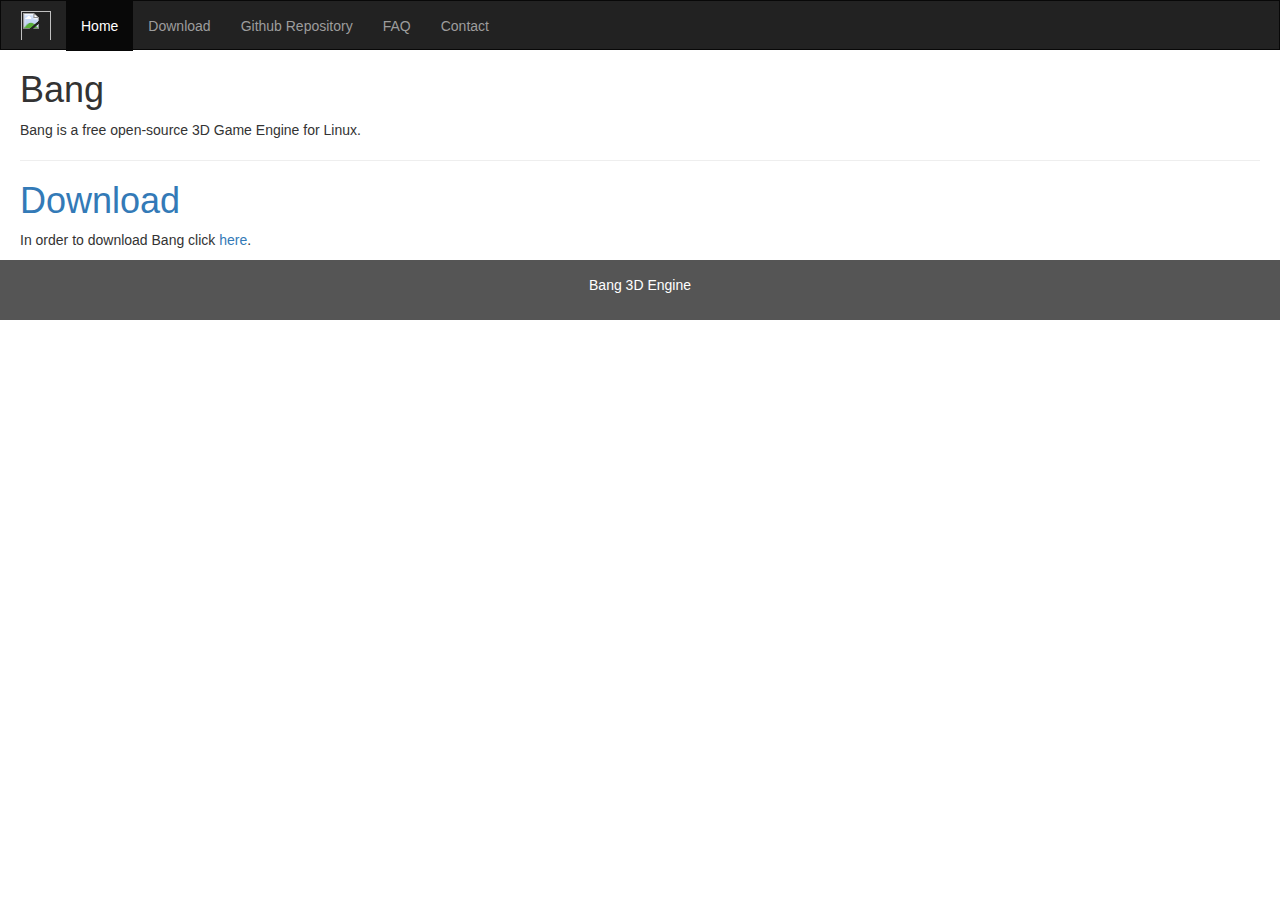
==== index.html @ 30d9f97a "Started something" ====
<!DOCTYPE html>
<html lang="en">
<head>
  <title>Bang 3D Engine</title>
  <meta charset="utf-8">
  <meta name="viewport" content="width=device-width, initial-scale=1">
  <link rel="stylesheet" href="https://maxcdn.bootstrapcdn.com/bootstrap/3.3.7/css/bootstrap.min.css">
  <script src="https://ajax.googleapis.com/ajax/libs/jquery/3.1.1/jquery.min.js"></script>
  <script src="https://maxcdn.bootstrapcdn.com/bootstrap/3.3.7/js/bootstrap.min.js"></script>
  <style>
    .navbar,
    .navbar-inverse,
    .navbar-brand, .navbar-nav li a
    {
      padding-top: 0;
      margin-bottom: 0;
      border-radius: 0;
      line-height: 50px;
      height: 50px;
    }
    
    footer
    {
      background-color: #555;
      color: white;
      padding: 15px;
    }
    
  </style>
</head>
<body>

<nav class="navbar navbar-inverse"> 
  <div class="container-fluid">
    <div class="collapse navbar-collapse">
      <ul class="nav navbar-nav">
        <li>
         <a class="navbar-brand" href="index.html" style="padding-left:5px;"> 
		<span class="center-block">
		     <img src="https://raw.githubusercontent.com/Bang3DEngine/Bang/master/EngineAssets/BangLogo.png" 
		          style="width:30px; height:30px; margin-top:-5px"/>
		</span>
          </a>
        </li>
        <li class="active"><a href="index.html">Home</a></li>
        <li><a href="download.html">Download</a></li>
        <li><a href="https://github.com/Bang3DEngine/Bang">Github Repository</a></li>
        <li><a href="faq.html">FAQ</a></li>
        <li><a href="contact.html">Contact</a></li>
      </ul>
    </div>
  </div>
</nav>
  
<div class="container-fluid text-center">   
  <div class="row content">
    <div class="text-left" style="margin: 0 20px 0 20px; "> 
      <h1>Bang</h1>
      <p>Bang is a free open-source 3D Game Engine for Linux.</p>
      <hr>
      <h1> <a href=#>Download</a> </h1>
      <p> In order to download Bang click <a href=#>here</a>.
    </div>
  </div>
</div>

<footer class="container-fluid text-center">
  <p>Bang 3D Engine</p>
</footer>

</body>
</html>
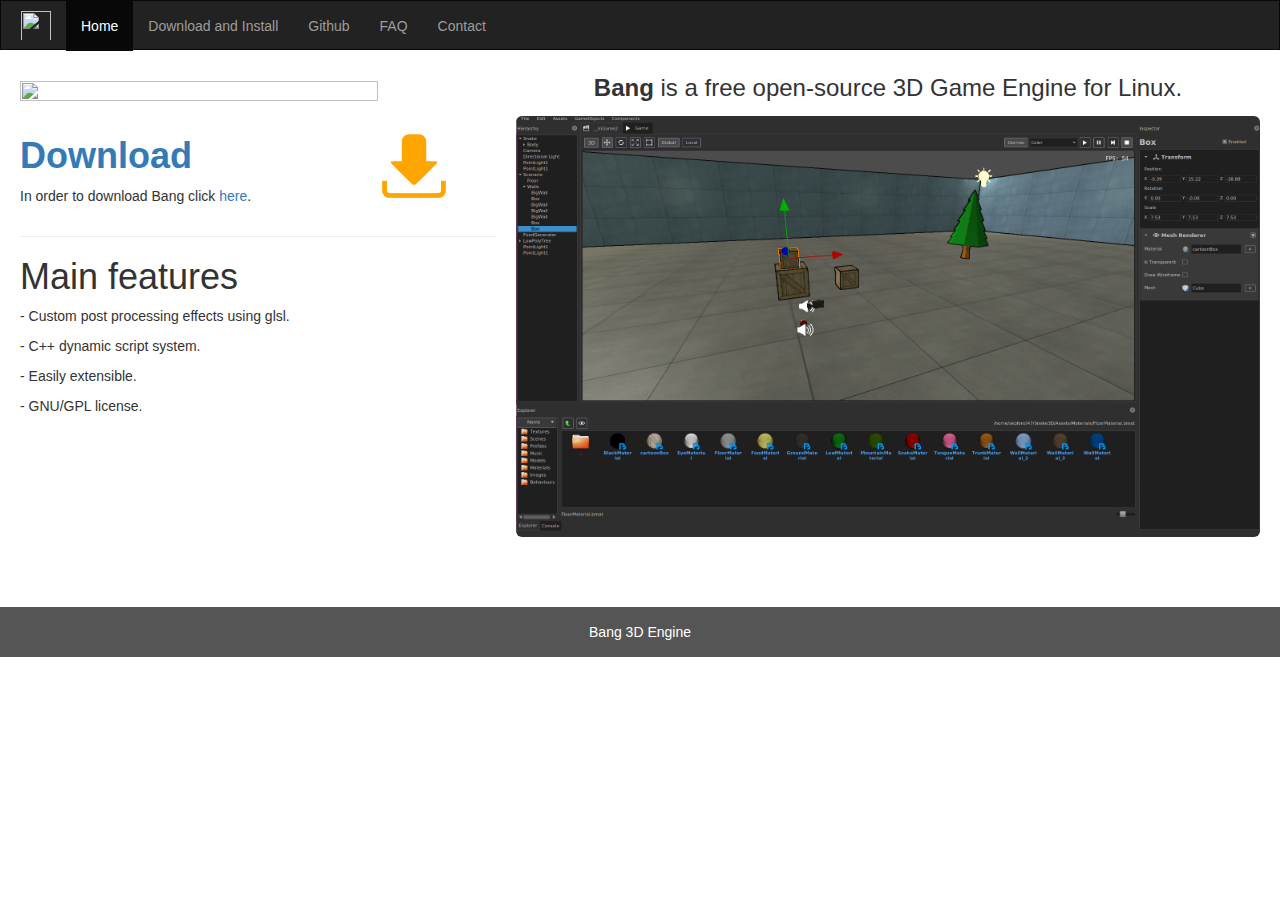
==== commit d0e62bad: "Improved website" ====
--- a/index.html
+++ b/index.html
@@ -1,73 +1,74 @@
 <!DOCTYPE html>
 <html lang="en">
 <head>
-  <title>Bang 3D Engine</title>
-  <meta charset="utf-8">
-  <meta name="viewport" content="width=device-width, initial-scale=1">
-  <link rel="stylesheet" href="https://maxcdn.bootstrapcdn.com/bootstrap/3.3.7/css/bootstrap.min.css">
-  <script src="https://ajax.googleapis.com/ajax/libs/jquery/3.1.1/jquery.min.js"></script>
-  <script src="https://maxcdn.bootstrapcdn.com/bootstrap/3.3.7/js/bootstrap.min.js"></script>
-  <style>
-    .navbar,
-    .navbar-inverse,
-    .navbar-brand, .navbar-nav li a
-    {
-      padding-top: 0;
-      margin-bottom: 0;
-      border-radius: 0;
-      line-height: 50px;
-      height: 50px;
-    }
-    
-    footer
-    {
-      background-color: #555;
-      color: white;
-      padding: 15px;
-    }
-    
-  </style>
+    <title>Bang 3D Engine</title>
+    <meta charset="utf-8">
+    <meta name="viewport" content="width=device-width, initial-scale=1">
+    <link rel="stylesheet" href="https://maxcdn.bootstrapcdn.com/bootstrap/3.3.7/css/bootstrap.min.css">
+    <link rel="stylesheet" href="style.css">
+
+    <script type="text/javascript" src="https://ajax.googleapis.com/ajax/libs/jquery/3.1.1/jquery.min.js"></script>
+    <script type="text/javascript" src="https://maxcdn.bootstrapcdn.com/bootstrap/3.3.7/js/bootstrap.min.js"></script>
+
+    <script type="text/javascript">
+        $(function() { $("#footer").load("footer.html");  });
+    </script>
+    <script type="text/javascript" src="menuBarScript.js"></script>
+
 </head>
-<body>
 
-<nav class="navbar navbar-inverse"> 
-  <div class="container-fluid">
-    <div class="collapse navbar-collapse">
-      <ul class="nav navbar-nav">
-        <li>
-         <a class="navbar-brand" href="index.html" style="padding-left:5px;"> 
-		<span class="center-block">
-		     <img src="https://raw.githubusercontent.com/Bang3DEngine/Bang/master/EngineAssets/BangLogo.png" 
-		          style="width:30px; height:30px; margin-top:-5px"/>
-		</span>
-          </a>
-        </li>
-        <li class="active"><a href="index.html">Home</a></li>
-        <li><a href="download.html">Download</a></li>
-        <li><a href="https://github.com/Bang3DEngine/Bang">Github Repository</a></li>
-        <li><a href="faq.html">FAQ</a></li>
-        <li><a href="contact.html">Contact</a></li>
-      </ul>
+<body id="body">
+
+<div id="menuBar"> </div>
+
+<div class="container-fluid text-center">
+    <div class="row content">
+        <div class="text-left" style="margin: 0 20px 0 20px; text-align:left; ">
+            <table width=100% height=100%>
+            <tr>
+            <td>
+                <img src="https://raw.githubusercontent.com/Bang3DEngine/Bang/master/EngineAssets/Logos/LogoBang_512.png"
+                style="width: 85%; height: 85%; margin-top: 30px; margin-bottom: 10px;"/>
+            </td>
+            <td>
+                <center>
+                <h3> <b> Bang </b> is a free open-source 3D Game Engine for Linux.</h3>
+                </center>
+            </td>
+            </tr>
+            <tr>
+            <td width=40% valign="top" style="padding-right: 20px">
+                <table>
+                <tr>
+                <td width="100%">
+                    <h1> <b> <a href="download.html">Download</a> </b> </h1>
+                    <p> In order to download Bang click <a href="download.html">here</a>. </p>
+                </td>
+                <td style="padding-right:50px;">
+                    <a href="download.html">
+                    <img src="Resources/downloadIcon.png" width="64px" height="64px"/>
+                    </a>
+                </td>
+                </tr>
+                </table>
+                <hr/>
+                <h1> Main features </h1>
+                <p> - Custom post processing effects using glsl. </p>
+                <p> - C++ dynamic script system. </p>
+                <p> - Easily extensible. </p>
+                <p> - GNU/GPL license. </p>
+            </td>
+            <td width=60%>
+                <img src="Resources/ScreenShot1.png" style="width: 100%; height: 100%; border-radius: 6px;"/>
+            </td>
+            <tr/>
+            </table>
+        </div>
     </div>
-  </div>
-</nav>
-  
-<div class="container-fluid text-center">   
-  <div class="row content">
-    <div class="text-left" style="margin: 0 20px 0 20px; "> 
-      <h1>Bang</h1>
-      <p>Bang is a free open-source 3D Game Engine for Linux.</p>
-      <hr>
-      <h1> <a href=#>Download</a> </h1>
-      <p> In order to download Bang click <a href=#>here</a>.
-    </div>
-  </div>
 </div>
 
-<footer class="container-fluid text-center">
-  <p>Bang 3D Engine</p>
-</footer>
+<div id="footer"> </div>
+</body>
 
-</body>
 </html>
 
--- a/style.css
+++ b/style.css
@@ -0,0 +1,39 @@
+.navbar,
+.navbar-inverse,
+.navbar-brand, .navbar-nav li a
+{
+    padding-top: 0;
+    margin-bottom: 0;
+    border-radius: 0;
+    line-height: 50px;
+    height: 50px;
+}
+
+.code
+{
+    border-radius: 5px;
+    padding-left: 15px;
+    width: 75%;
+}
+
+.container-fluid
+{
+    min-height: 100%;
+}
+
+pre
+{
+    padding: 0px;
+    border: 0px;
+    background-color: rgba(0,0,0,0);
+}
+
+.footer
+{
+    background-color: #555;
+    color: white;
+    padding: 15px;
+    width: 100%;
+    height: 50px;
+    margin-top: 70px;
+}
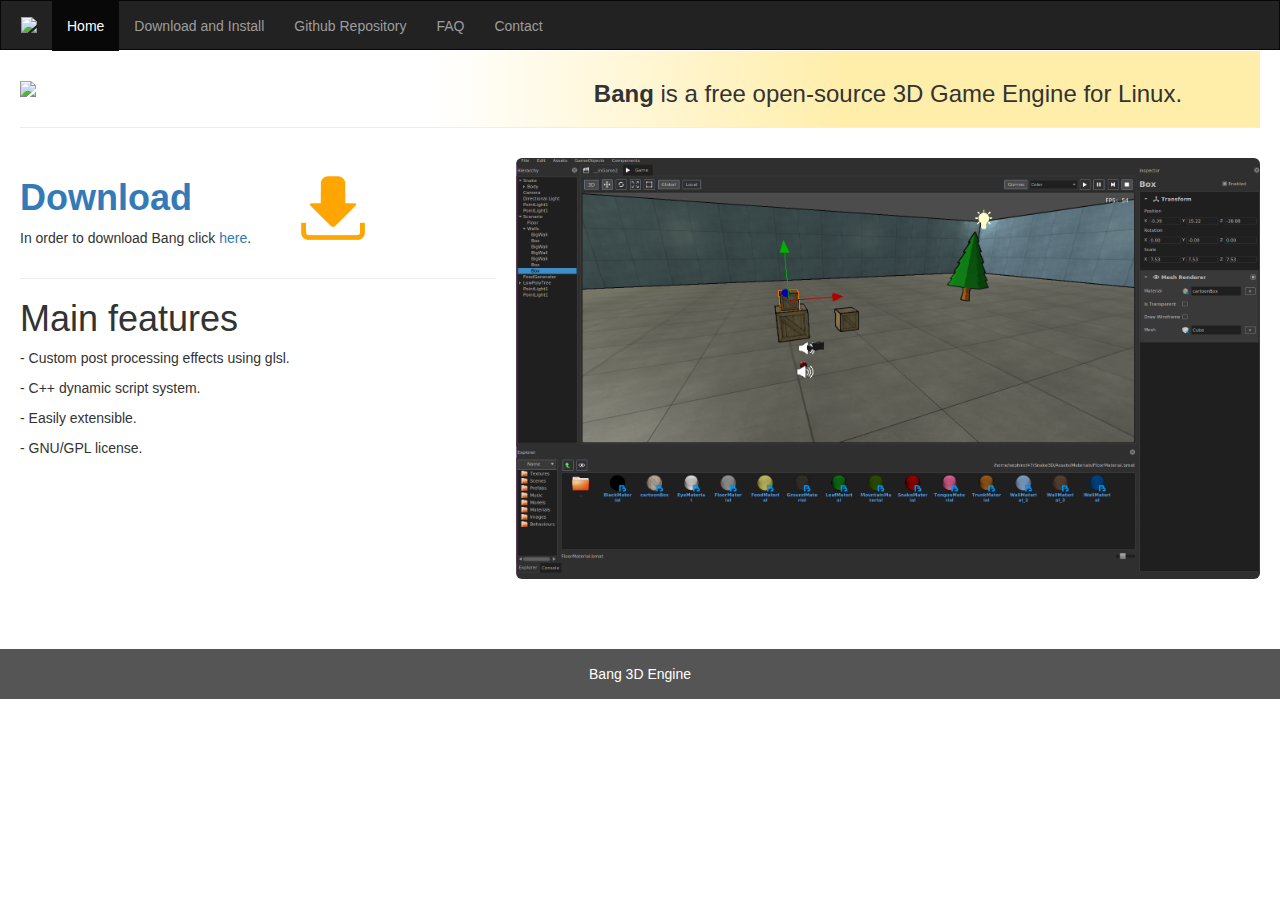
==== commit e33636ea: "Merge branch 'master' of https://github.com/Bang3DEngine/Bang3dEngine.github.io" ====
--- a/index.html
+++ b/index.html
@@ -25,10 +25,12 @@
     <div class="row content">
         <div class="text-left" style="margin: 0 20px 0 20px; text-align:left; ">
             <table width=100% height=100%>
-            <tr>
-            <td>
-                <img src="https://raw.githubusercontent.com/Bang3DEngine/Bang/master/EngineAssets/Logos/LogoBang_512.png"
-                style="width: 85%; height: 85%; margin-top: 30px; margin-bottom: 10px;"/>
+            <tr id="trBangHeader">
+            <td style="padding-bottom: 20px;">
+	      <a href="index.html">
+              <img src="https://cdn.rawgit.com/Bang3DEngine/Bang/master/EngineAssets/Logos/LogoBang.svg"
+                   style="width: 85%; margin-top: 30px; margin-bottom: 10px;"/>
+	      </a>
             </td>
             <td>
                 <center>
@@ -36,15 +38,22 @@
                 </center>
             </td>
             </tr>
+
+            <tr style="padding:0px;">
+              <td style="padding:0px;" colspan="2">
+                <hr style="padding: 0px; margin: 0px; margin-bottom: 30px;" />
+              </td>
+            </tr>
+
             <tr>
             <td width=40% valign="top" style="padding-right: 20px">
                 <table>
                 <tr>
-                <td width="100%">
+                <td>
                     <h1> <b> <a href="download.html">Download</a> </b> </h1>
                     <p> In order to download Bang click <a href="download.html">here</a>. </p>
                 </td>
-                <td style="padding-right:50px;">
+                <td style="padding-left:50px;">
                     <a href="download.html">
                     <img src="Resources/downloadIcon.png" width="64px" height="64px"/>
                     </a>
@@ -59,7 +68,7 @@
                 <p> - GNU/GPL license. </p>
             </td>
             <td width=60%>
-                <img src="Resources/ScreenShot1.png" style="width: 100%; height: 100%; border-radius: 6px;"/>
+                <img src="Resources/ScreenShot1.png" style="width: 100%; border-radius: 6px;"/>
             </td>
             <tr/>
             </table>
--- a/style.css
+++ b/style.css
@@ -7,6 +7,13 @@
     border-radius: 0;
     line-height: 50px;
     height: 50px;
+}
+
+#trBangHeader
+{
+  background: linear-gradient(to left,
+                              #FEA, #FEA,
+                              white, white);
 }
 
 .code
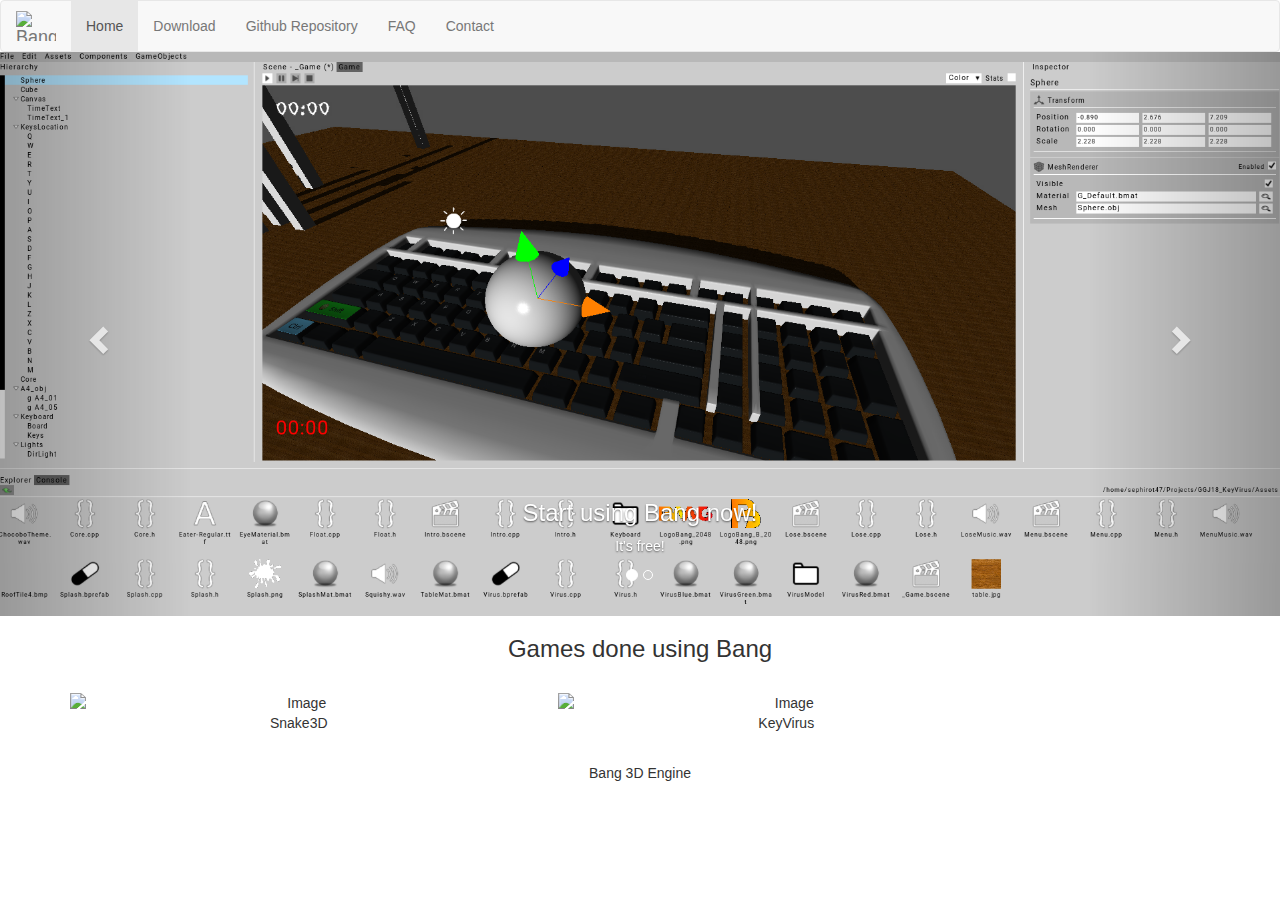
==== commit b2ba3802: "Changing it..." ====
--- a/index.html
+++ b/index.html
@@ -1,83 +1,77 @@
 <!DOCTYPE html>
 <html lang="en">
 <head>
-    <title>Bang 3D Engine</title>
-    <meta charset="utf-8">
-    <meta name="viewport" content="width=device-width, initial-scale=1">
-    <link rel="stylesheet" href="https://maxcdn.bootstrapcdn.com/bootstrap/3.3.7/css/bootstrap.min.css">
-    <link rel="stylesheet" href="style.css">
+  <title>Bang 3D Engine</title>
+  <meta charset="utf-8">
+  <meta name="viewport" content="width=device-width, initial-scale=1">
+  <link rel="stylesheet" href="style.css">
+  <link rel="stylesheet" href="https://maxcdn.bootstrapcdn.com/bootstrap/3.3.7/css/bootstrap.min.css">
+  <link rel="icon" type="image/x-icon" href="https://cdn.rawgit.com/Bang3DEngine/Bang/061e2210/EngineAssets/Logos/LogoBang_B.svg" />
+  <script src="https://ajax.googleapis.com/ajax/libs/jquery/3.3.1/jquery.min.js"></script>
+  <script src="https://maxcdn.bootstrapcdn.com/bootstrap/3.3.7/js/bootstrap.min.js"></script>
+  <script type="text/javascript">
+    $(function() { $("#footer").load("footer.html");  });
+  </script>
 
-    <script type="text/javascript" src="https://ajax.googleapis.com/ajax/libs/jquery/3.1.1/jquery.min.js"></script>
-    <script type="text/javascript" src="https://maxcdn.bootstrapcdn.com/bootstrap/3.3.7/js/bootstrap.min.js"></script>
-
-    <script type="text/javascript">
-        $(function() { $("#footer").load("footer.html");  });
-    </script>
-    <script type="text/javascript" src="menuBarScript.js"></script>
+  <script type="text/javascript" src="menu-bar-script.js"></script>
 
 </head>
+<body>
 
-<body id="body">
+<div id="menu-bar"></div>
 
-<div id="menuBar"> </div>
+<div id="carousel" class="carousel slide" data-ride="carousel">
+    <ol class="carousel-indicators">
+      <li data-target="#carousel" data-slide-to="0" class="active"></li>
+      <li data-target="#carousel" data-slide-to="1"></li>
+    </ol>
 
-<div class="container-fluid text-center">
-    <div class="row content">
-        <div class="text-left" style="margin: 0 20px 0 20px; text-align:left; ">
-            <table width=100% height=100%>
-            <tr id="trBangHeader">
-            <td style="padding-bottom: 20px;">
-	      <a href="index.html">
-              <img src="https://cdn.rawgit.com/Bang3DEngine/Bang/master/EngineAssets/Logos/LogoBang.svg"
-                   style="width: 85%; margin-top: 30px; margin-bottom: 10px;"/>
-	      </a>
-            </td>
-            <td>
-                <center>
-                <h3> <b> Bang </b> is a free open-source 3D Game Engine for Linux.</h3>
-                </center>
-            </td>
-            </tr>
+    <!-- Wrapper for slides -->
+    <div class="carousel-inner" role="listbox">
+      <div class="item active">
+        <img src="Resources/bang-screenshot-1.png" alt="Image">
+        <div class="carousel-caption">
+          <h3>Start using Bang now!</h3>
+          <p>It's free!</p>
+        </div>      
+      </div>
 
-            <tr style="padding:0px;">
-              <td style="padding:0px;" colspan="2">
-                <hr style="padding: 0px; margin: 0px; margin-bottom: 30px;" />
-              </td>
-            </tr>
+      <div class="item">
+        <img src="https://placehold.it/1200x400?text=Another Image Maybe" alt="Image">
+        <div class="carousel-caption">
+          <h3>Develop awesome games with it!</h3>
+          <p>:)</p>
+        </div>      
+      </div>
+    </div>
 
-            <tr>
-            <td width=40% valign="top" style="padding-right: 20px">
-                <table>
-                <tr>
-                <td>
-                    <h1> <b> <a href="download.html">Download</a> </b> </h1>
-                    <p> In order to download Bang click <a href="download.html">here</a>. </p>
-                </td>
-                <td style="padding-left:50px;">
-                    <a href="download.html">
-                    <img src="Resources/downloadIcon.png" width="64px" height="64px"/>
-                    </a>
-                </td>
-                </tr>
-                </table>
-                <hr/>
-                <h1> Main features </h1>
-                <p> - Custom post processing effects using glsl. </p>
-                <p> - C++ dynamic script system. </p>
-                <p> - Easily extensible. </p>
-                <p> - GNU/GPL license. </p>
-            </td>
-            <td width=60%>
-                <img src="Resources/ScreenShot1.png" style="width: 100%; border-radius: 6px;"/>
-            </td>
-            <tr/>
-            </table>
-        </div>
+    <!-- Left and right controls -->
+    <a class="left carousel-control" href="#carousel" role="button" data-slide="prev">
+      <span class="glyphicon glyphicon-chevron-left" aria-hidden="true"></span>
+      <span class="sr-only">Previous</span>
+    </a>
+    <a class="right carousel-control" href="#carousel" role="button" data-slide="next">
+      <span class="glyphicon glyphicon-chevron-right" aria-hidden="true"></span>
+      <span class="sr-only">Next</span>
+    </a>
+</div>
+  
+<div class="container text-center">    
+  <h3>Games done using Bang</h3><br>
+  <div class="row">
+    <div class="col-sm-5">
+      <img src="https://placehold.it/150x80?text=IMAGE" class="img-responsive" style="width:100%" alt="Image">
+      <p>Snake3D</p>
     </div>
-</div>
+    <div class="col-sm-5"> 
+      <img src="https://placehold.it/150x80?text=IMAGE" class="img-responsive" style="width:100%" alt="Image">
+      <p>KeyVirus</p>    
+    </div>
+  </div>
+</div><br>
 
-<div id="footer"> </div>
+<div id="footer"></div>
+
 </body>
-
 </html>
 
--- a/style.css
+++ b/style.css
@@ -1,19 +1,13 @@
-.navbar,
-.navbar-inverse,
-.navbar-brand, .navbar-nav li a
+
+.navbar .navbar-brand 
 {
-    padding-top: 0;
-    margin-bottom: 0;
-    border-radius: 0;
-    line-height: 50px;
-    height: 50px;
+  padding-top: 10px;
 }
 
-#trBangHeader
+.navbar .navbar-brand img 
 {
-  background: linear-gradient(to left,
-                              #FEA, #FEA,
-                              white, white);
+  height: 40px;
+  width: 40px;
 }
 
 .code
@@ -23,24 +17,26 @@
     width: 75%;
 }
 
-.container-fluid
-{
-    min-height: 100%;
-}
-
-pre
-{
-    padding: 0px;
-    border: 0px;
-    background-color: rgba(0,0,0,0);
-}
-
 .footer
 {
     background-color: #555;
     color: white;
-    padding: 15px;
-    width: 100%;
-    height: 50px;
-    margin-top: 70px;
+    padding: 25px;
 }
+    
+.carousel-inner img 
+{
+  width: 100%; /* Set width to 100% */
+  margin: auto;
+  min-height:200px;
+}
+
+/* Hide the carousel text when the screen is less than 600 pixels wide */
+@media (max-width: 600px) 
+{
+  .carousel-caption 
+  {
+    display: none; 
+  }
+}
+
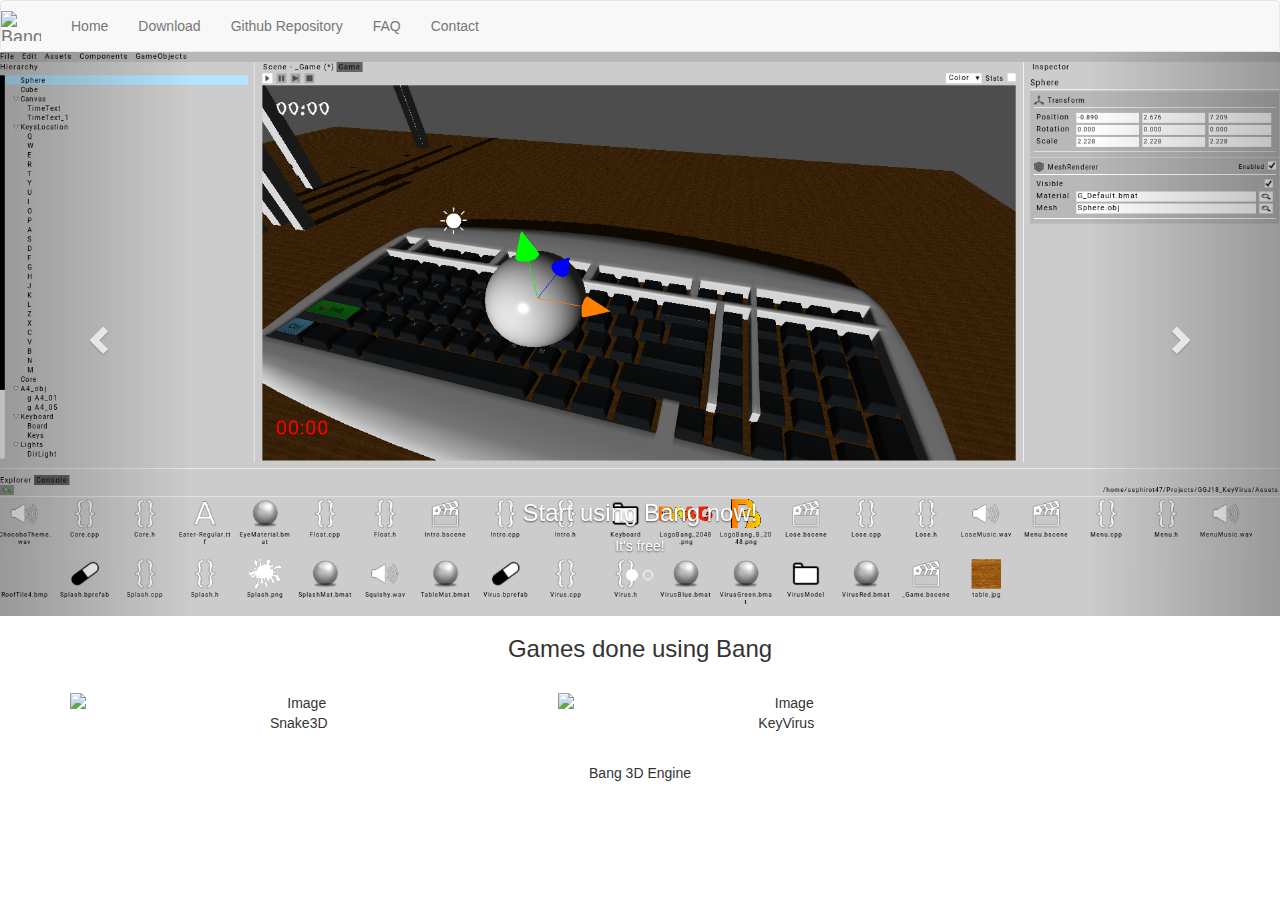
==== commit 652ff462: "All using htmp now" ====
--- a/index.html
+++ b/index.html
@@ -1,5 +1,7 @@
 <!DOCTYPE html>
 <html lang="en">
+
+<head>
 <head>
   <title>Bang 3D Engine</title>
   <meta charset="utf-8">
@@ -9,16 +11,41 @@
   <link rel="icon" type="image/x-icon" href="https://cdn.rawgit.com/Bang3DEngine/Bang/061e2210/EngineAssets/Logos/LogoBang_B.svg" />
   <script src="https://ajax.googleapis.com/ajax/libs/jquery/3.3.1/jquery.min.js"></script>
   <script src="https://maxcdn.bootstrapcdn.com/bootstrap/3.3.7/js/bootstrap.min.js"></script>
-  <script type="text/javascript">
-    $(function() { $("#footer").load("footer.html");  });
-  </script>
 
   <script type="text/javascript" src="menu-bar-script.js"></script>
+</head>
 
 </head>
+
 <body>
+<nav class="navbar navbar-default" style="margin-bottom:0px">
+  <div class="container-fluid" style="padding-left:0px">
+    <div class="navbar-header">
+      <button type="button" class="navbar-toggle collapsed" data-toggle="collapse" data-target="#myNavbar" aria-expanded="false">
+        <span class="sr-only">Toggle navigation</span>
+        <span class="icon-bar"></span>
+        <span class="icon-bar"></span>
+        <span class="icon-bar"></span>
+      </button>
 
-<div id="menu-bar"></div>
+      <a class="navbar-brand" href="#">
+        <img alt="Bang" src="https://cdn.rawgit.com/Bang3DEngine/Bang/061e2210/EngineAssets/Logos/LogoBang_B.svg"
+             style="height:30px;">
+      </a>
+    </div>
+
+    <div class="collapse navbar-collapse" id="myNavbar">
+      <ul class="nav navbar-nav">
+        <li id="home-button"><a href="index.html">Home</a></li>
+        <li id="download-button"><a href="download.html">Download</a></li>
+        <li id="repo-button"><a href="https://github.com/Bang3DEngine/Bang" target="_blank">Github Repository</a></li>
+        <li id="faq-button"><a href="faq.html">FAQ</a></li>
+        <li id="contact-button"><a href="contact.html">Contact</a></li>
+      </ul>
+    </div>
+  </div>
+</nav>
+
 
 <div id="carousel" class="carousel slide" data-ride="carousel">
     <ol class="carousel-indicators">
@@ -70,7 +97,11 @@
   </div>
 </div><br>
 
-<div id="footer"></div>
+<footer class="container-fluid text-center">
+  <p>Bang 3D Engine</p>
+</footer>
+
+
 
 </body>
 </html>
